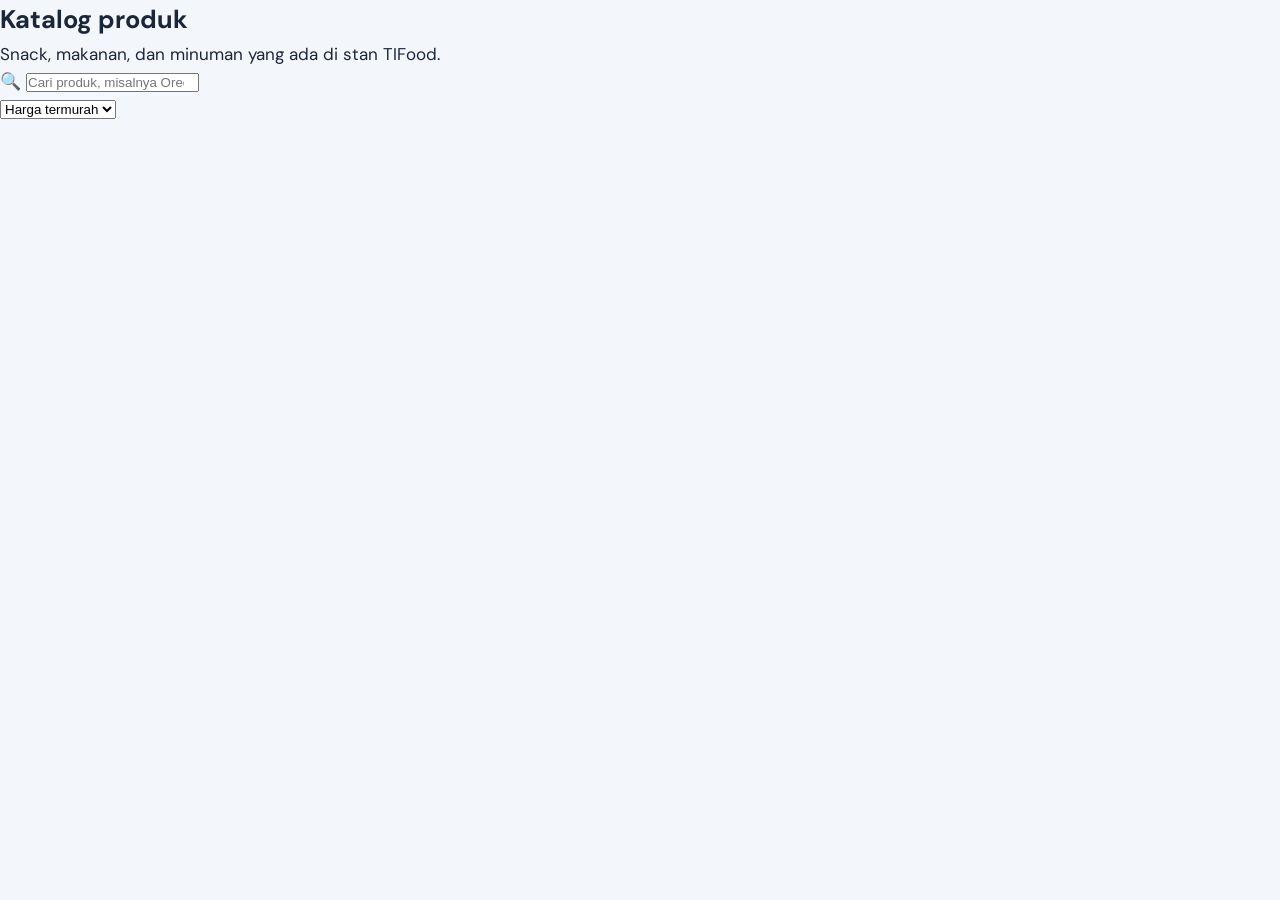
==== catalog.html @ b299a68a "feat: add catalog page structure" ====
<!DOCTYPE html>
<html lang="id">
<head>
  <meta charset="UTF-8">
  <meta name="viewport" content="width=device-width, initial-scale=1">
  <title>Katalog Produk · TIFood</title>
  <!-- Font dari Google Fonts (perlu internet; tanpa internet otomatis pakai font bawaan) -->
  <link href="https://fonts.googleapis.com/css2?family=Baloo+2:wght@600;700;800&family=DM+Sans:wght@400;500;700&display=swap" rel="stylesheet">
  <!-- Semua tampilan (warna, ukuran, tata letak) ada di file ini -->
  <link rel="stylesheet" href="css/style.css">
</head>
<body>

  <!-- Menu atas (diisi otomatis oleh kerangka.js, sama di semua halaman) -->
  <header class="menu-atas" id="menu-atas"></header>

  <main>
    <section class="kepala-halaman">
      <div class="wadah">
        <h1>Katalog produk</h1>
        <p>Snack, makanan, dan minuman yang ada di stan TIFood.</p>
        <label class="kolom-cari">🔍 <input id="cari" type="search" placeholder="Cari produk, misalnya Oreo atau Pop Mie"></label>
      </div>
    </section>

    <div class="wadah">
      <!-- Tombol kategori dan pilihan urutan -->
      <div class="penyaring">
        <div class="pilihan" id="pilihan-kategori"></div>
        <div class="urutan">
          <select id="urutan" aria-label="Urutkan produk">
            <option value="murah">Harga termurah</option>
            <option value="mahal">Harga termahal</option>
            <option value="nama">Nama A–Z</option>
          </select>
        </div>
      </div>
      <p class="jumlah-hasil" id="jumlah-hasil"></p>

      <!-- Kartu produk (diisi otomatis dari data.js) -->
      <div class="daftar-kartu" id="daftar-kartu"></div>
    </div>
  </main>

  <!-- Footer (diisi otomatis oleh kerangka.js, sama di semua halaman) -->
  <footer class="kaki" id="kaki"></footer>

  <!-- ===== KODE JAVASCRIPT ===== -->
  <script src="js/data.js"></script>          <!-- 1. data toko, jadwal, dan produk (yang sering diedit) -->
  <script src="js/fungsi-bantu.js"></script>  <!-- 2. fungsi kecil yang dipakai berulang -->
  <script src="js/kerangka.js"></script>      <!-- 3. menu atas dan footer -->
  <script src="js/katalog.js"></script>        <!-- 4. isi halaman Katalog -->
  <script>pasangKerangka("katalog"); tampilkanKatalog();</script>
</body>
</html>
---- css/style.css ----
:root {
  --font-heading: 'Baloo 2', 'Trebuchet MS', system-ui, sans-serif;
  --font-body: 'DM Sans', system-ui, -apple-system, 'Segoe UI', sans-serif;
}

* { 
    box-sizing: 
    border-box; 
    margin: 0; 
    padding: 0; }
html { 
    scroll-behavior: smooth; }
body {
  font-family: var(--font-body);
  font-size: 17px;
  line-height: 1.6;
  color: #1B2638;
  background: #F3F6FB;
  -webkit-font-smoothing: antialiased;
}
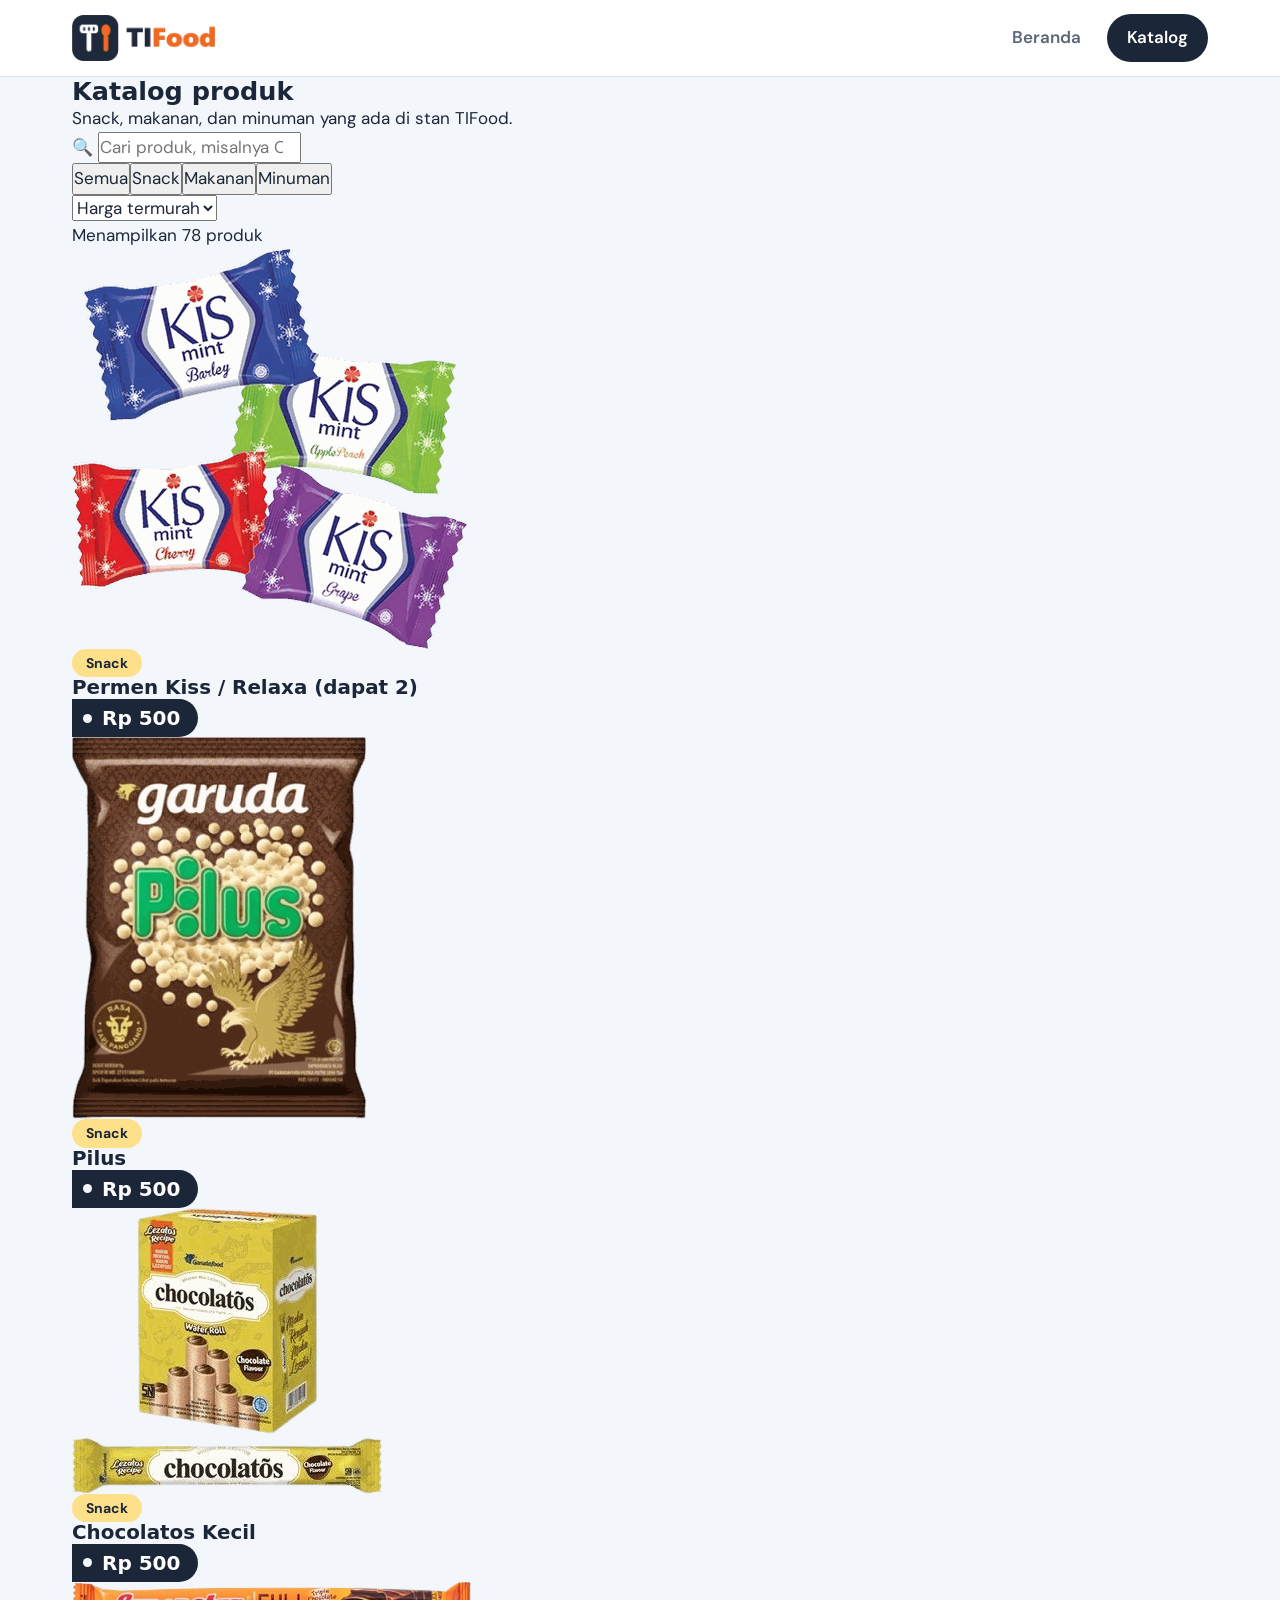
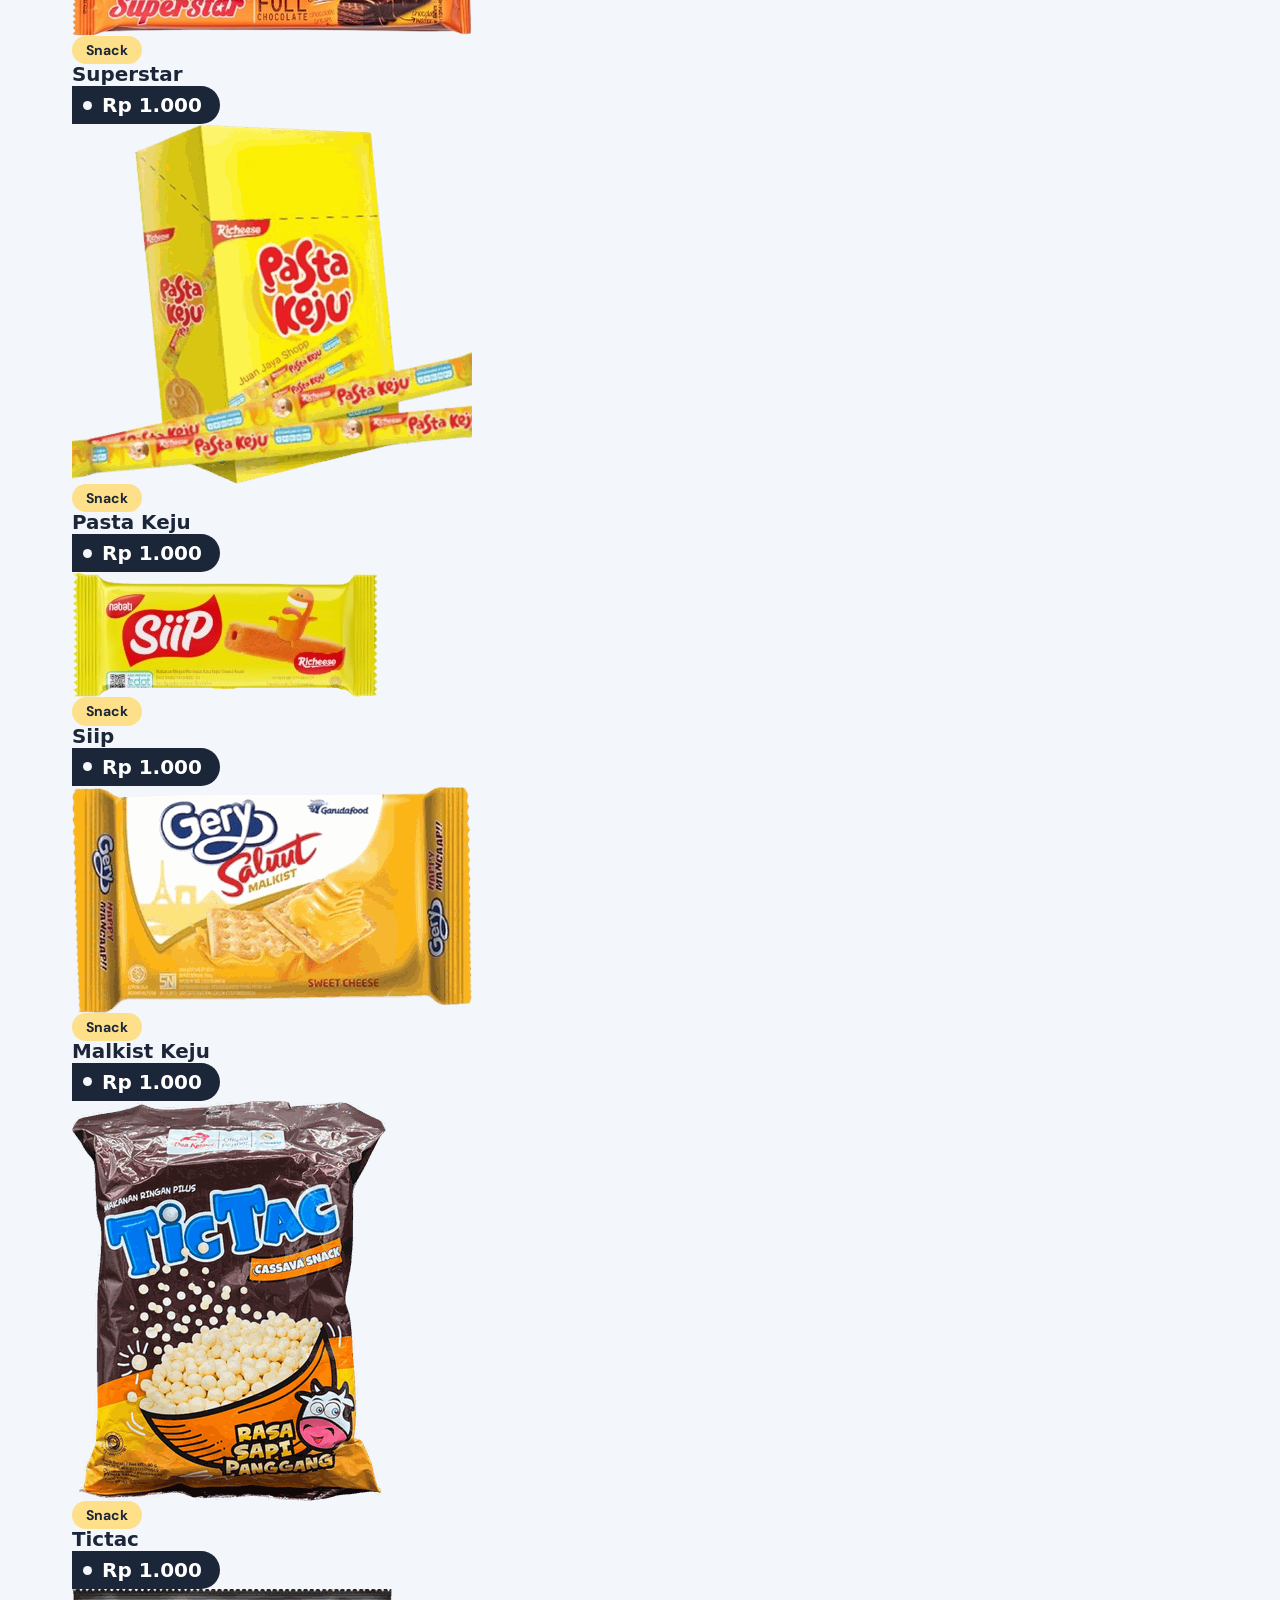
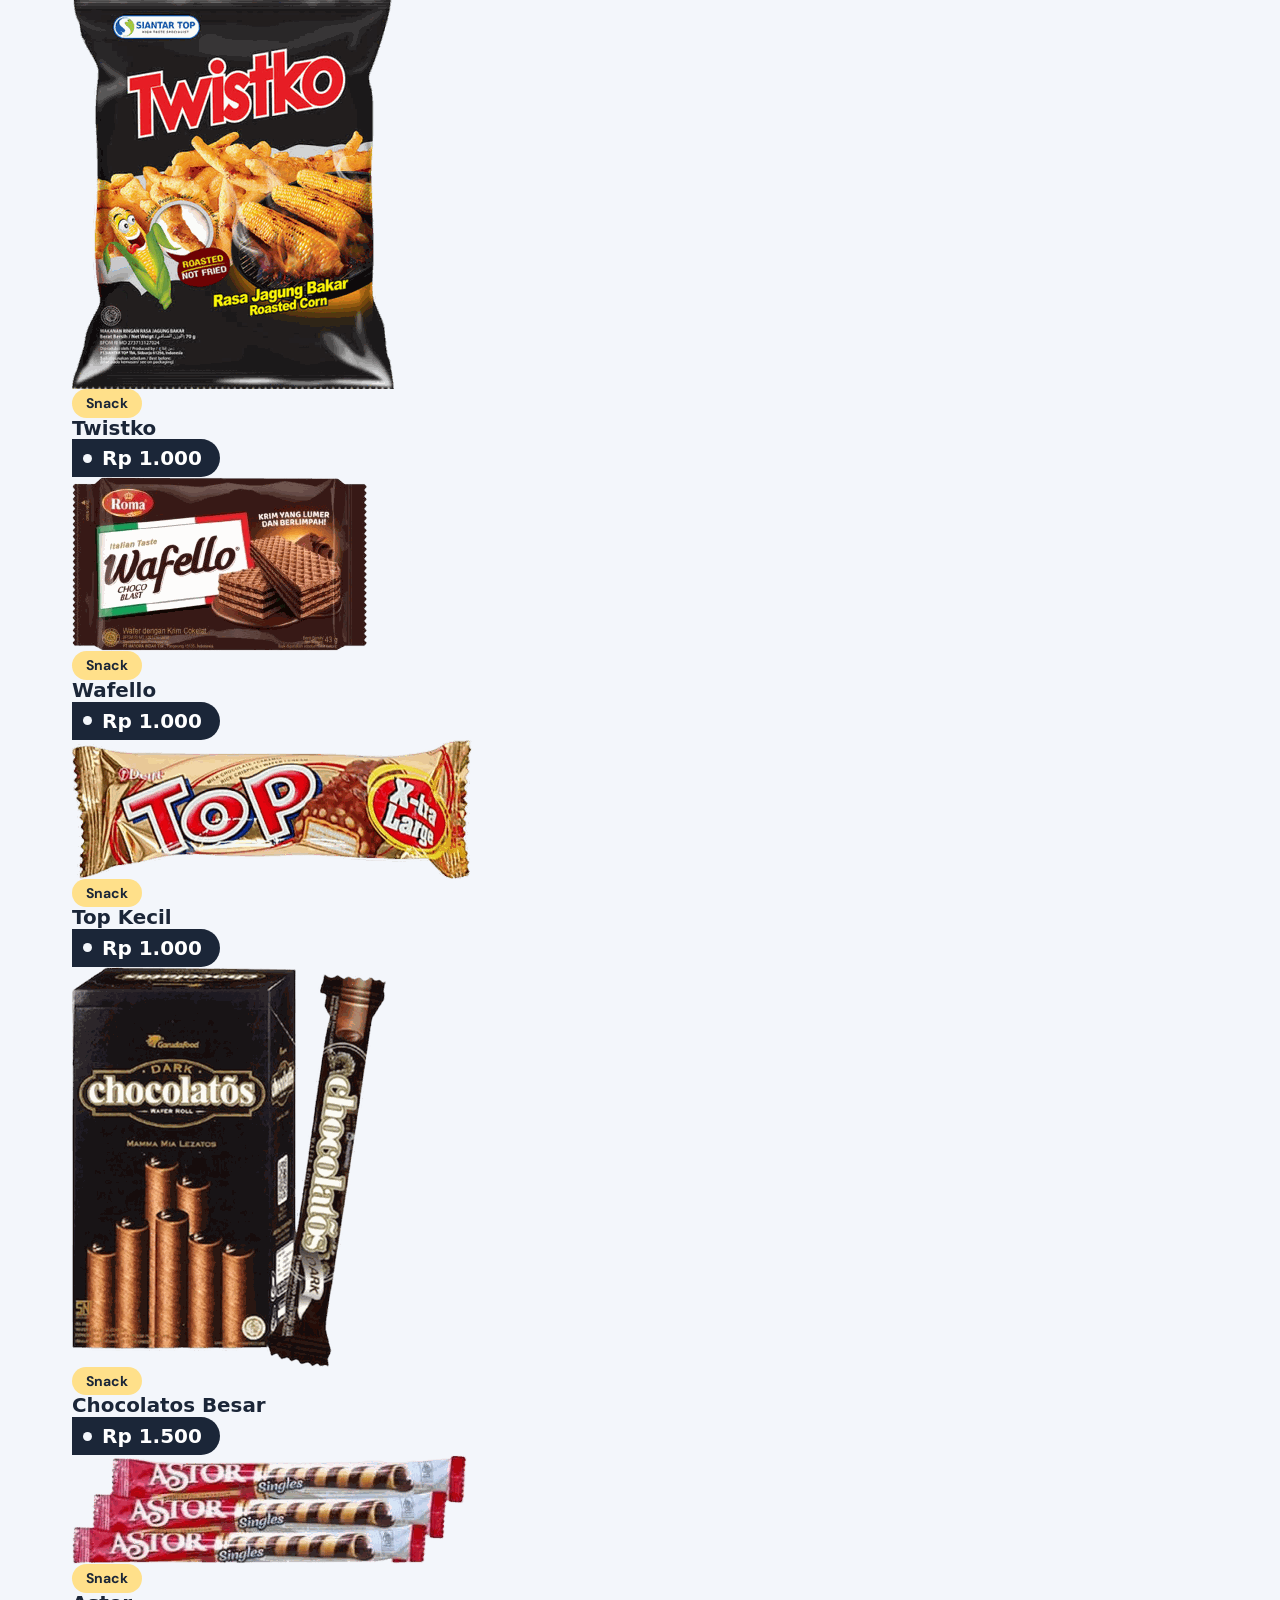
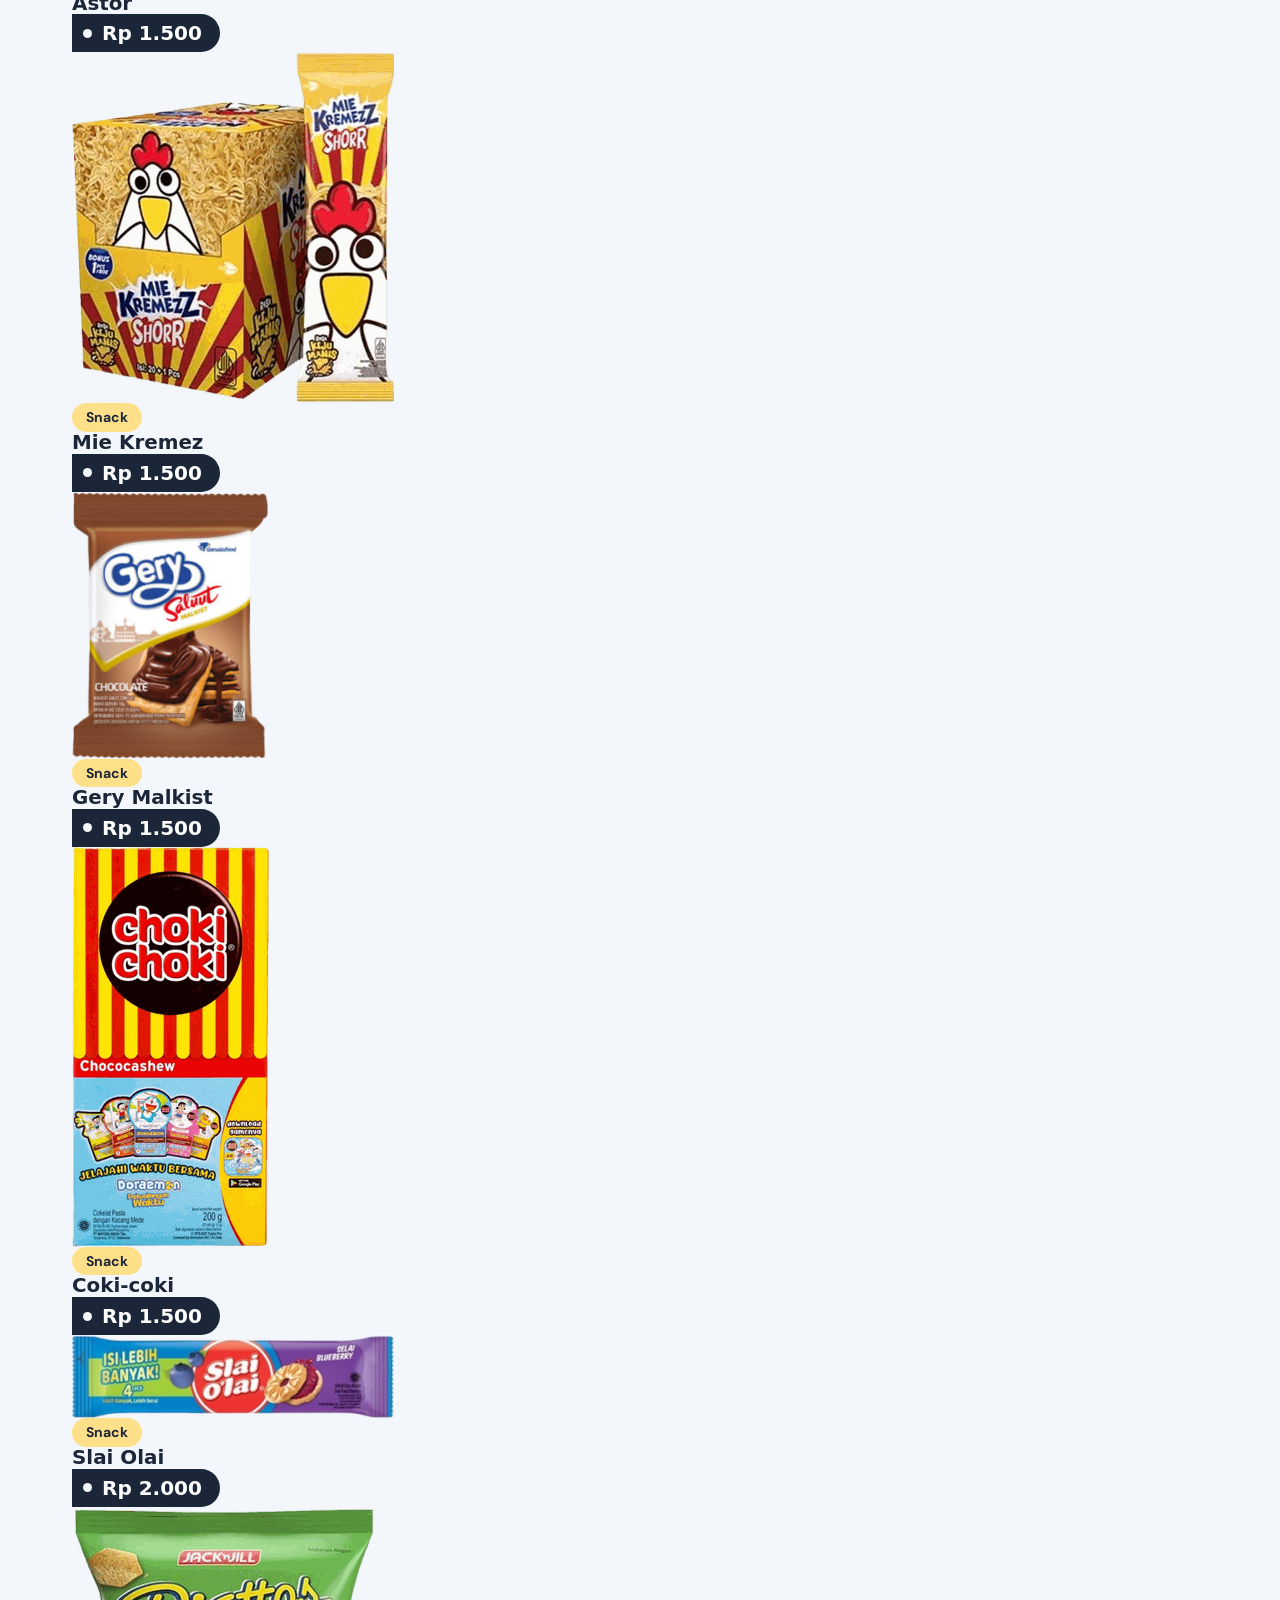
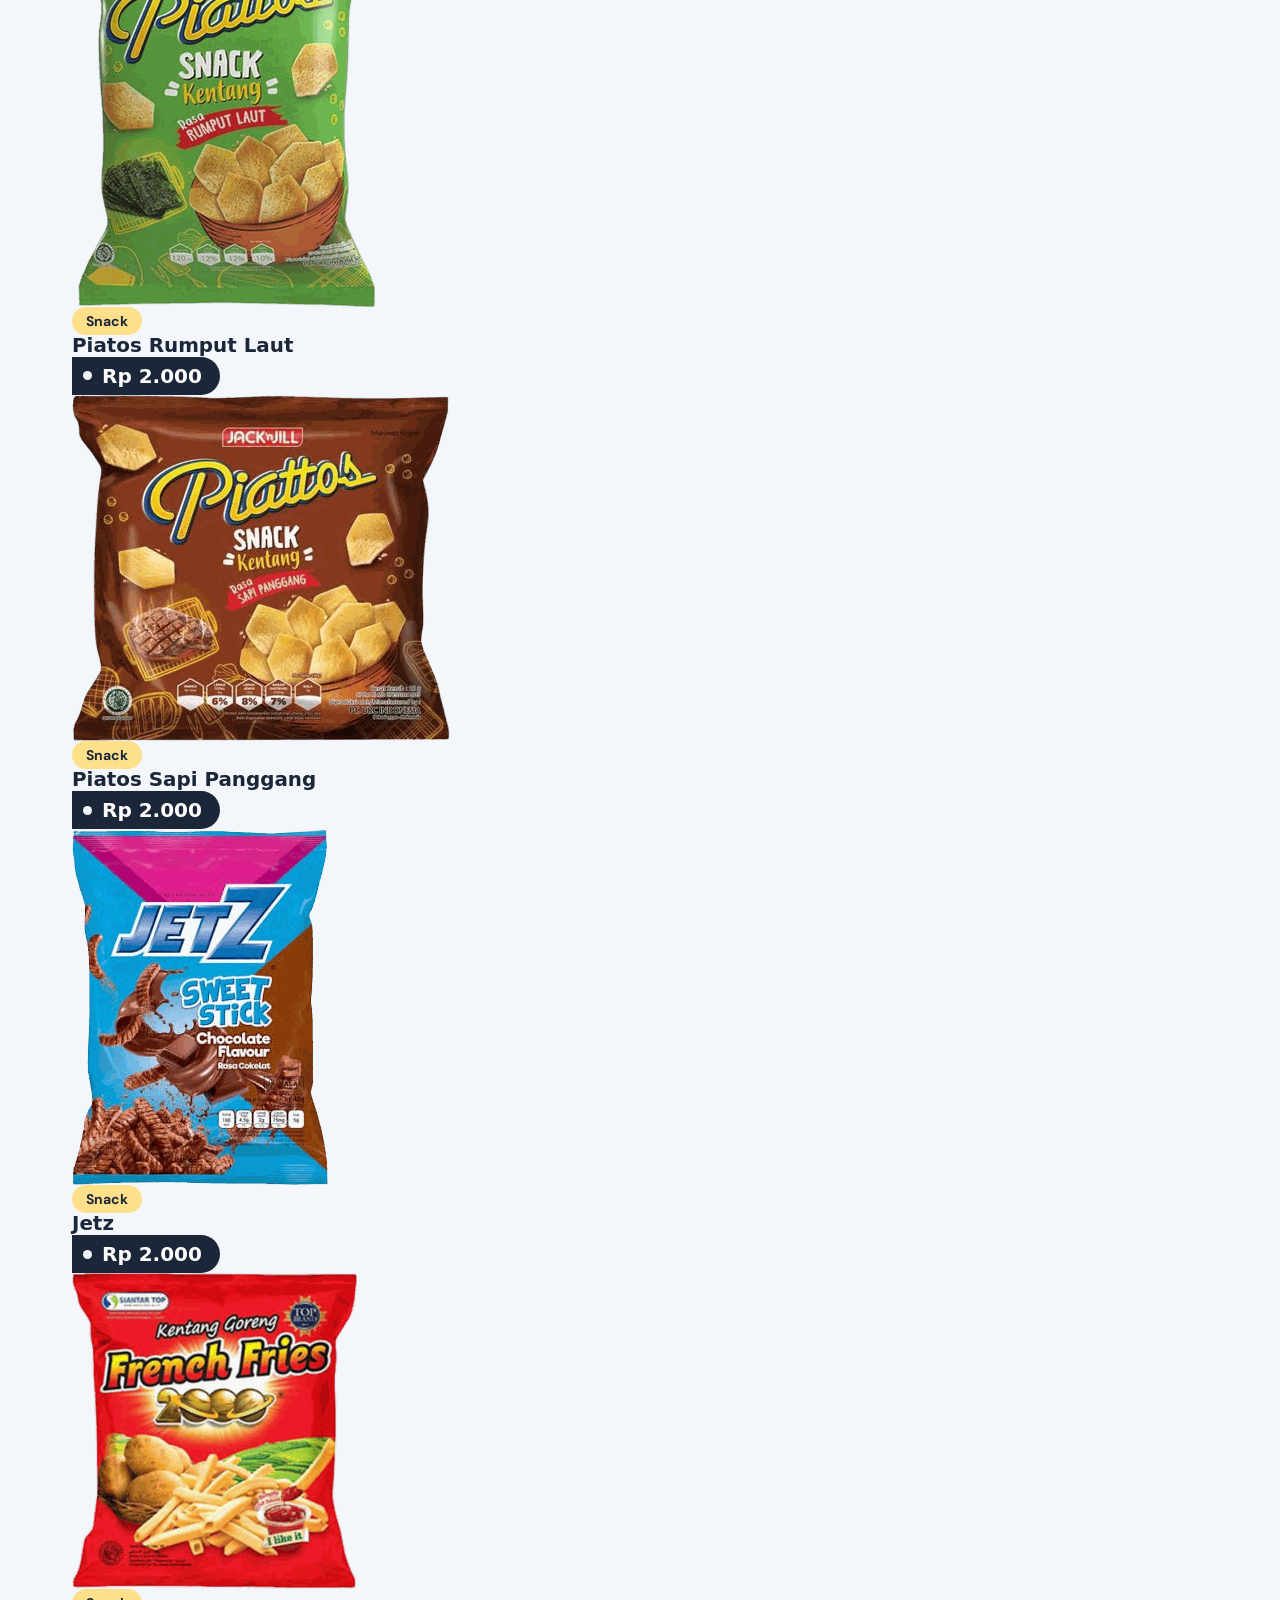
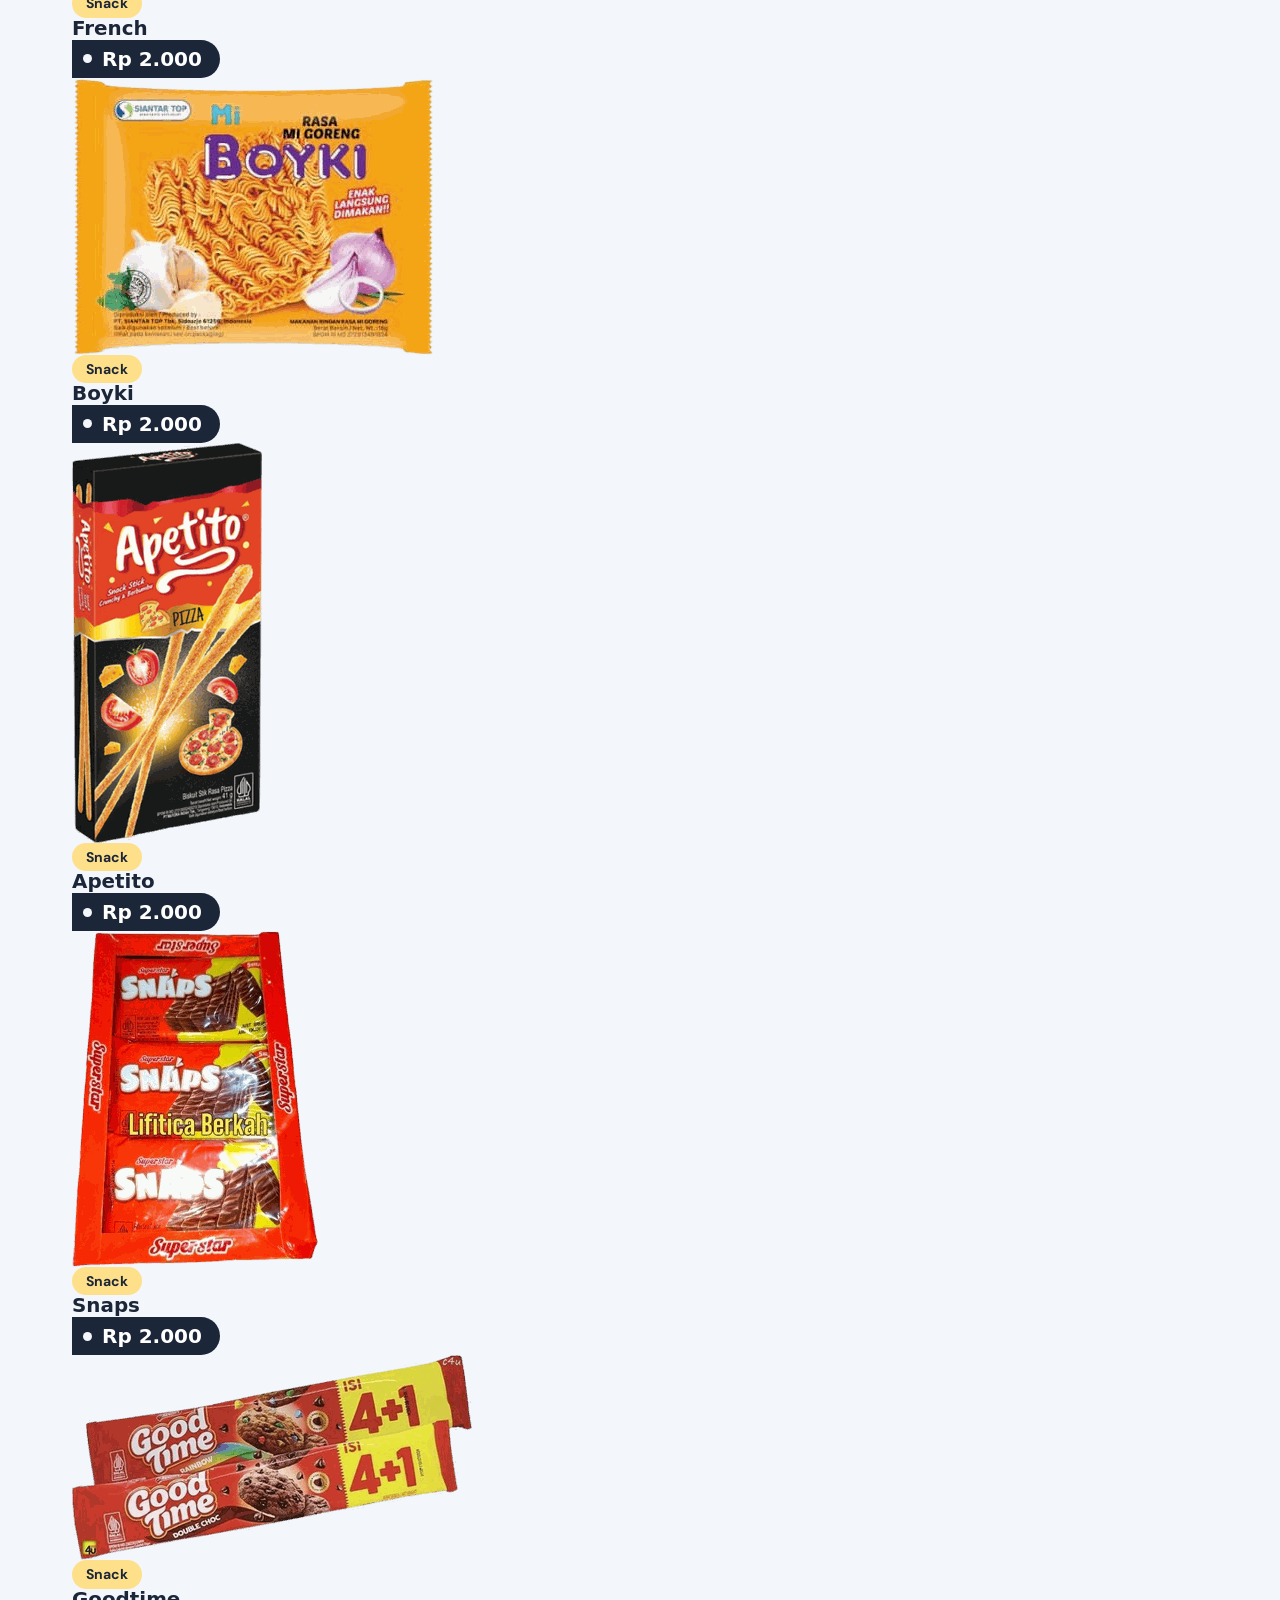
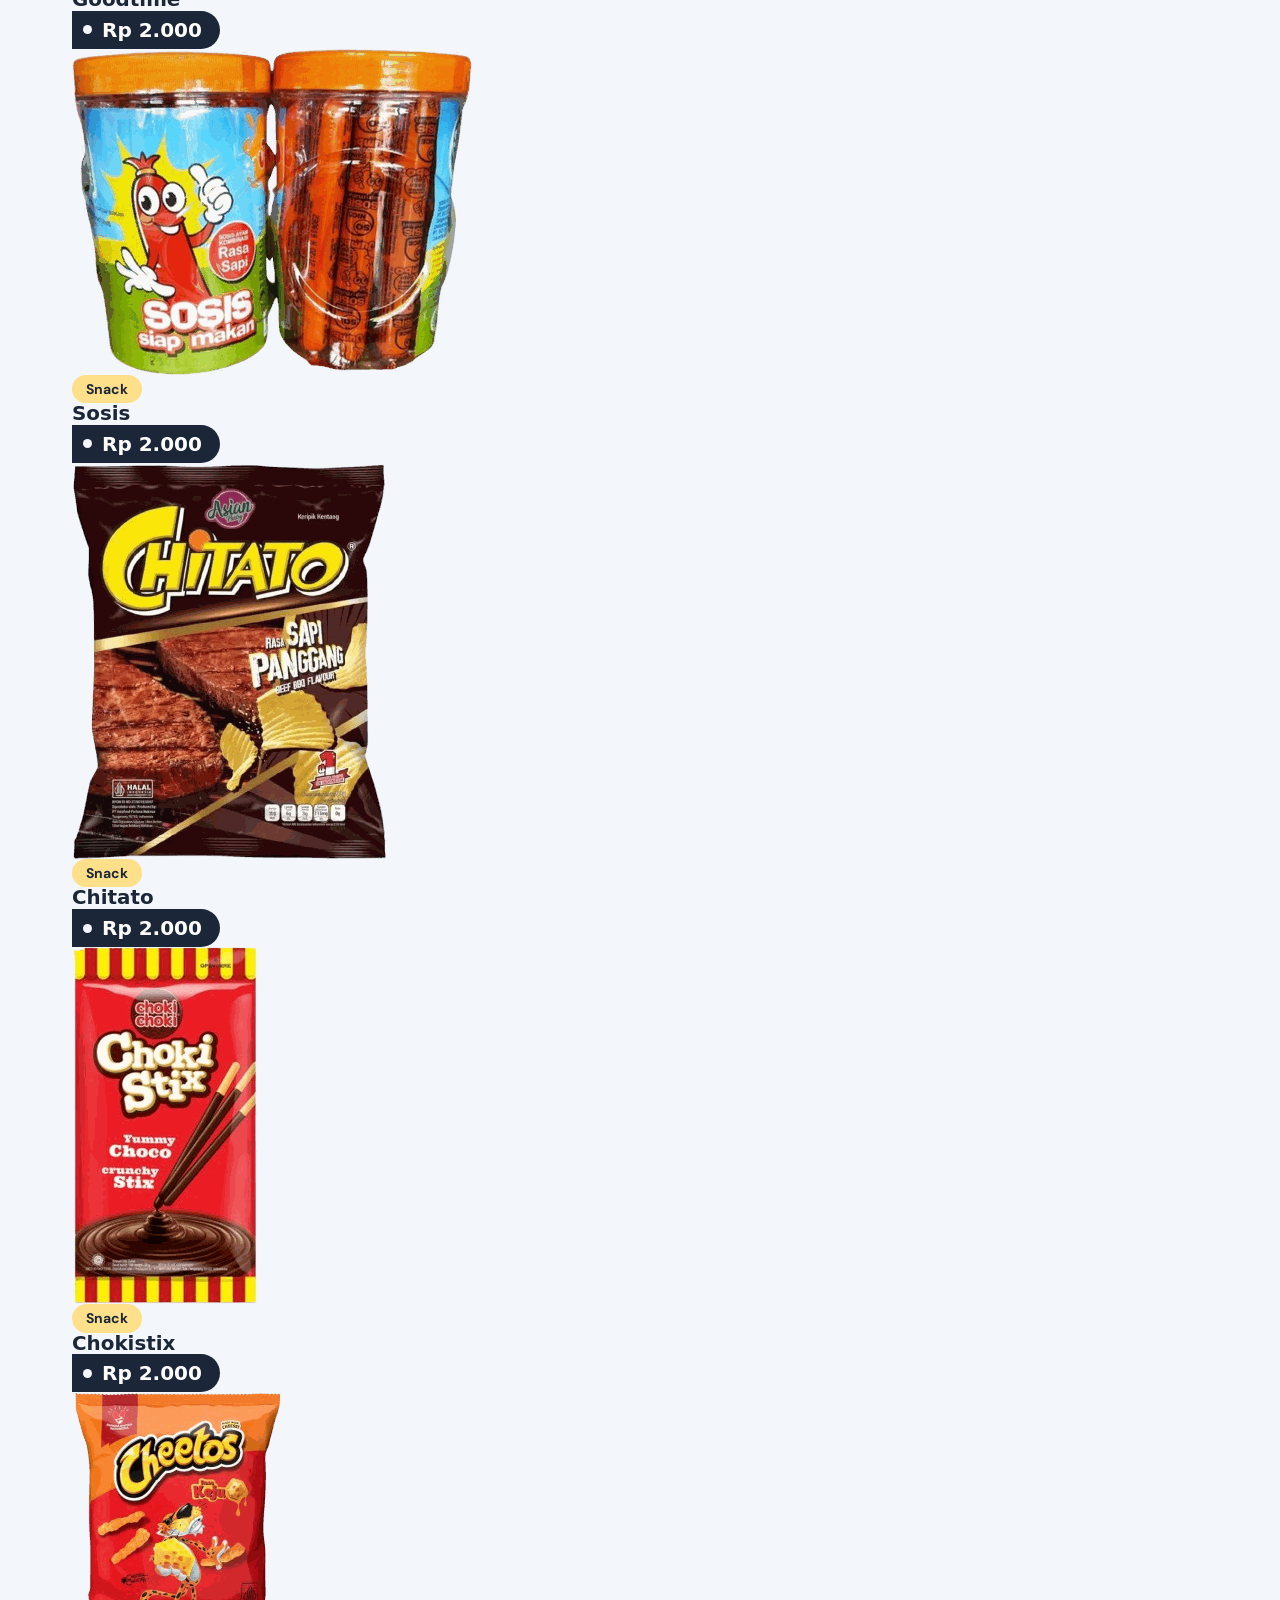
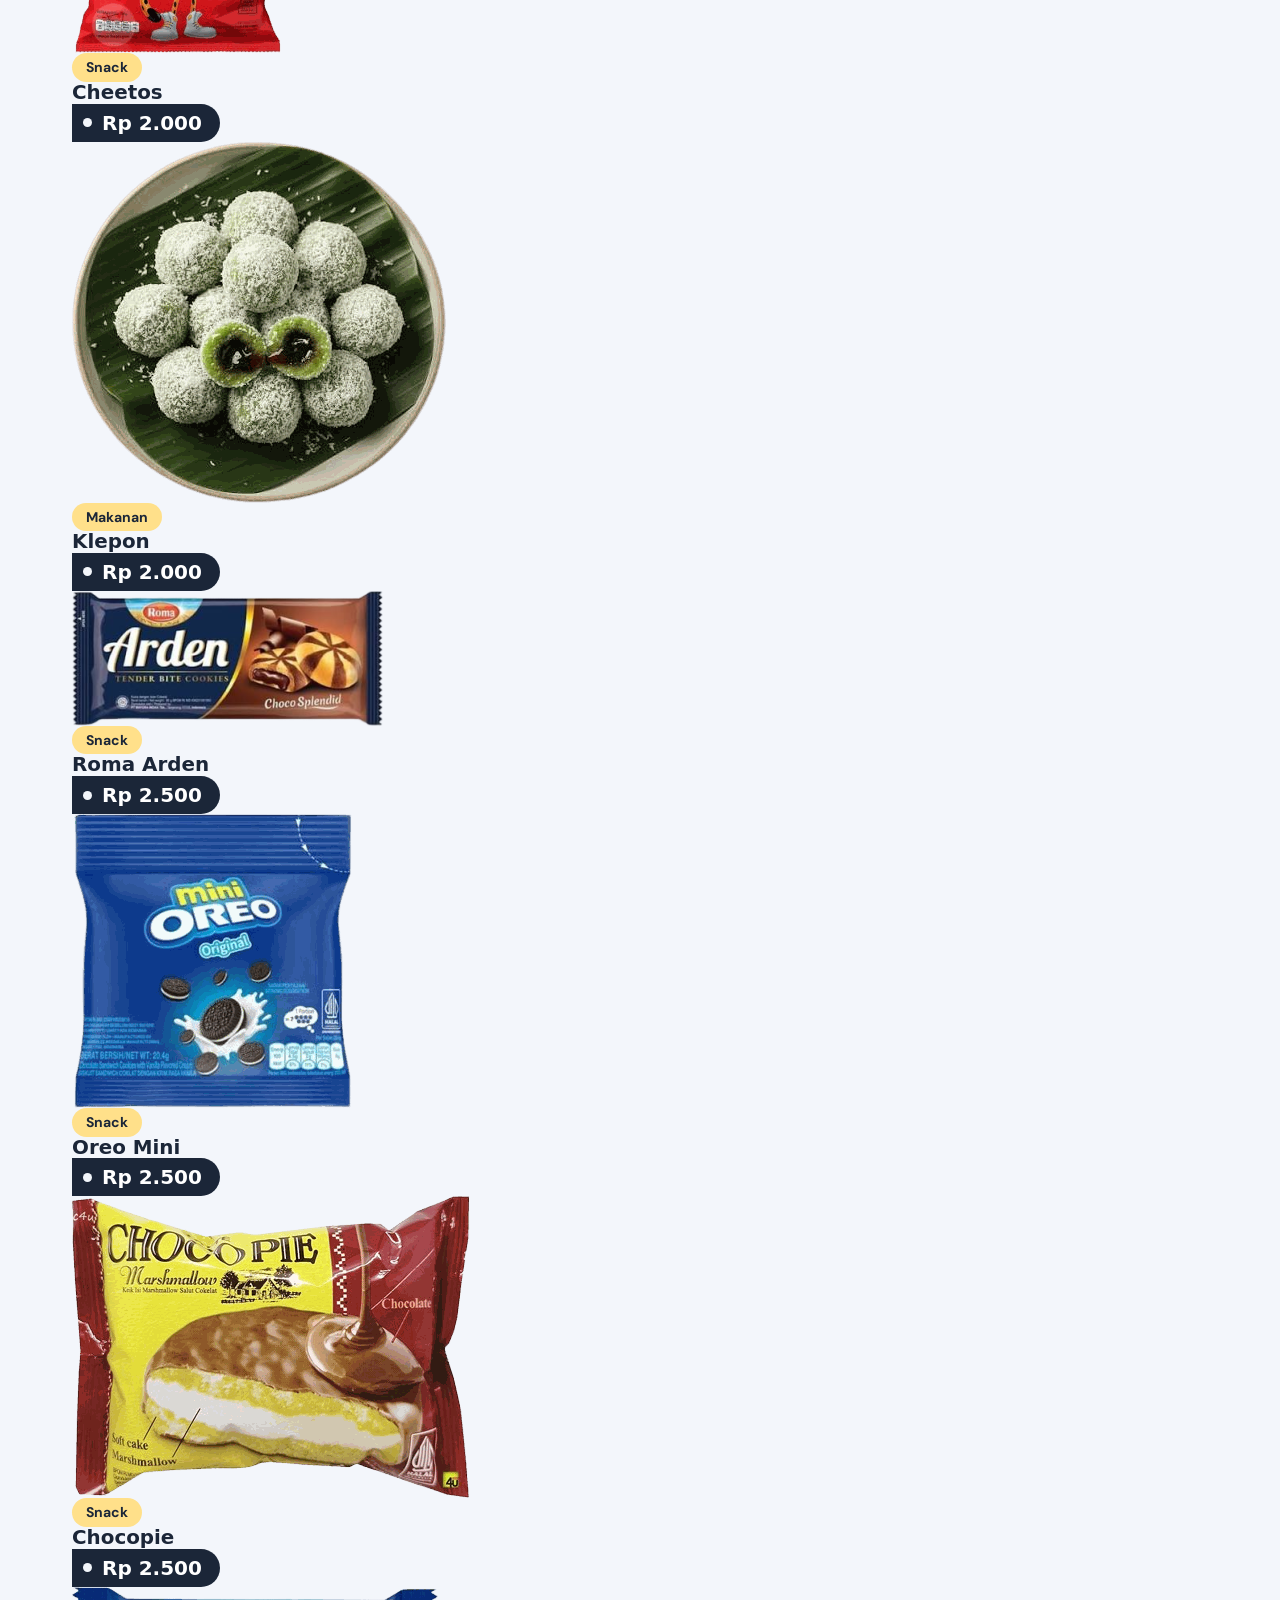
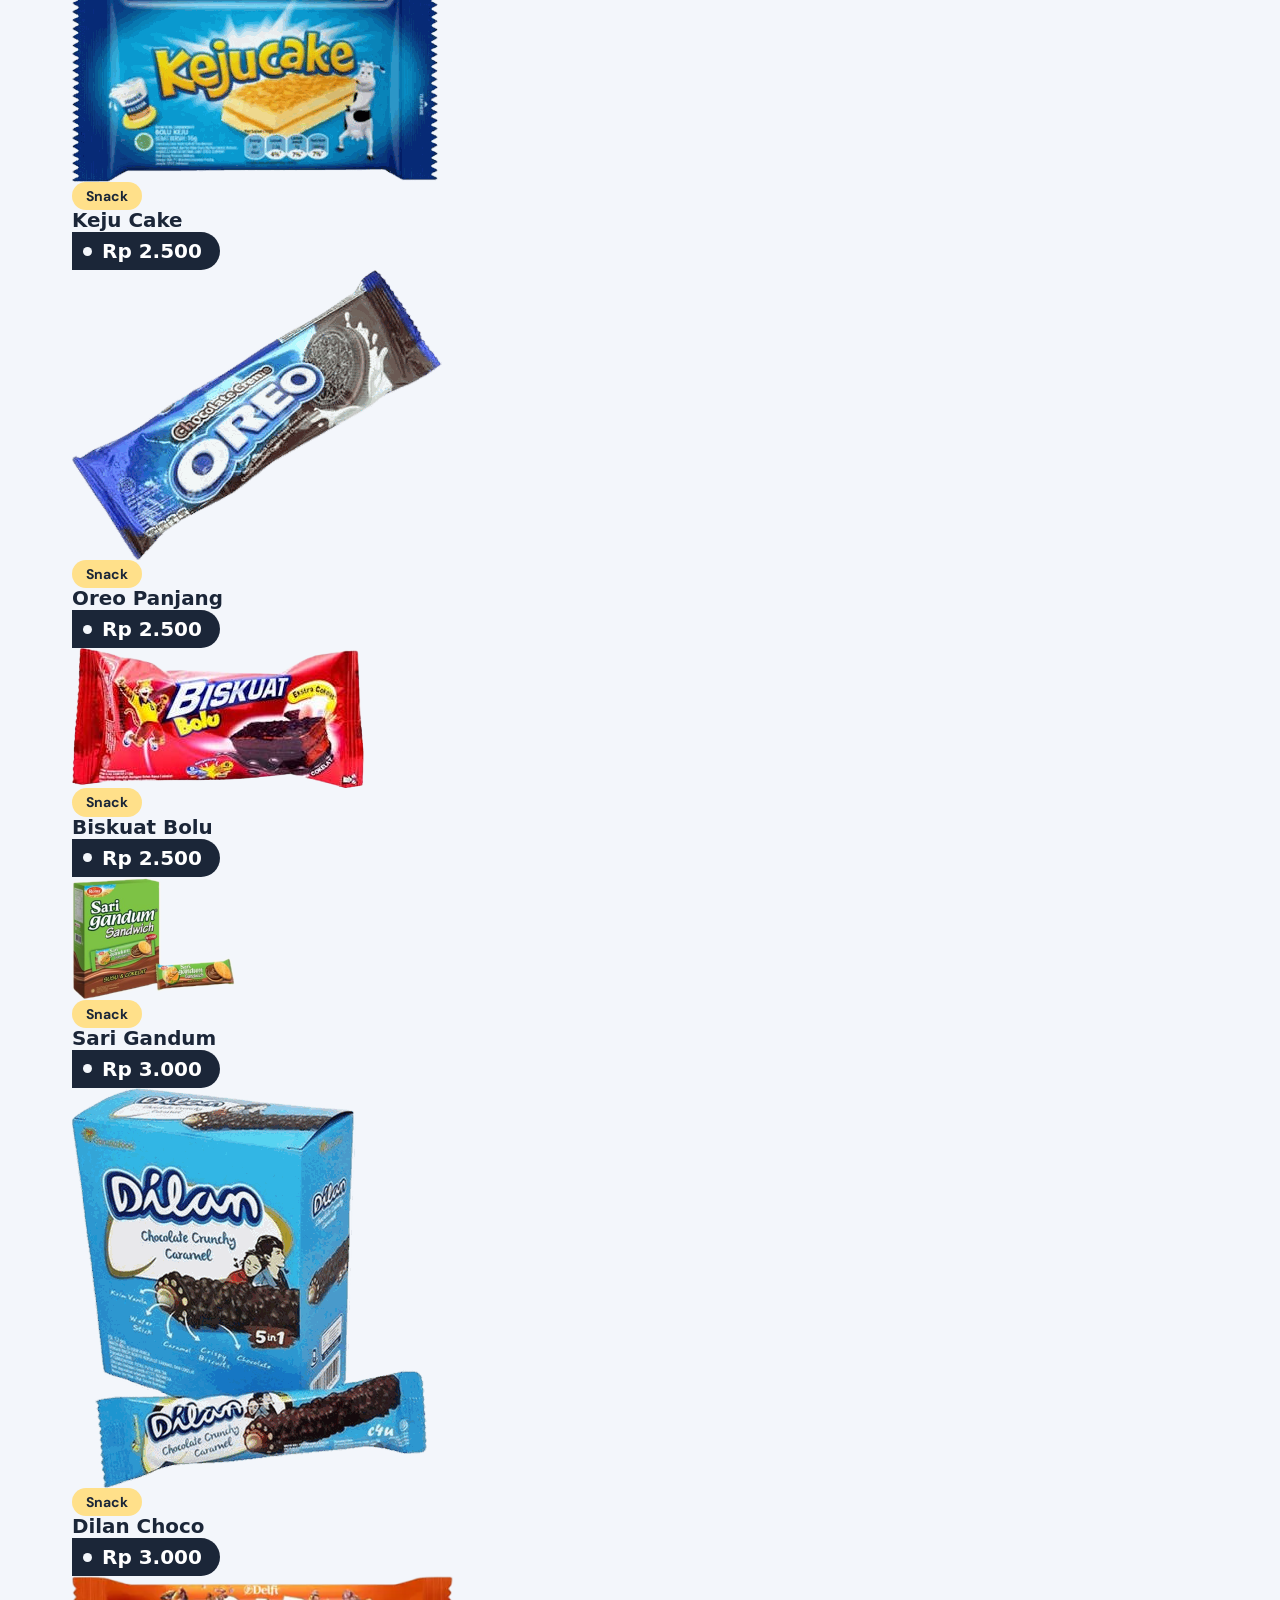
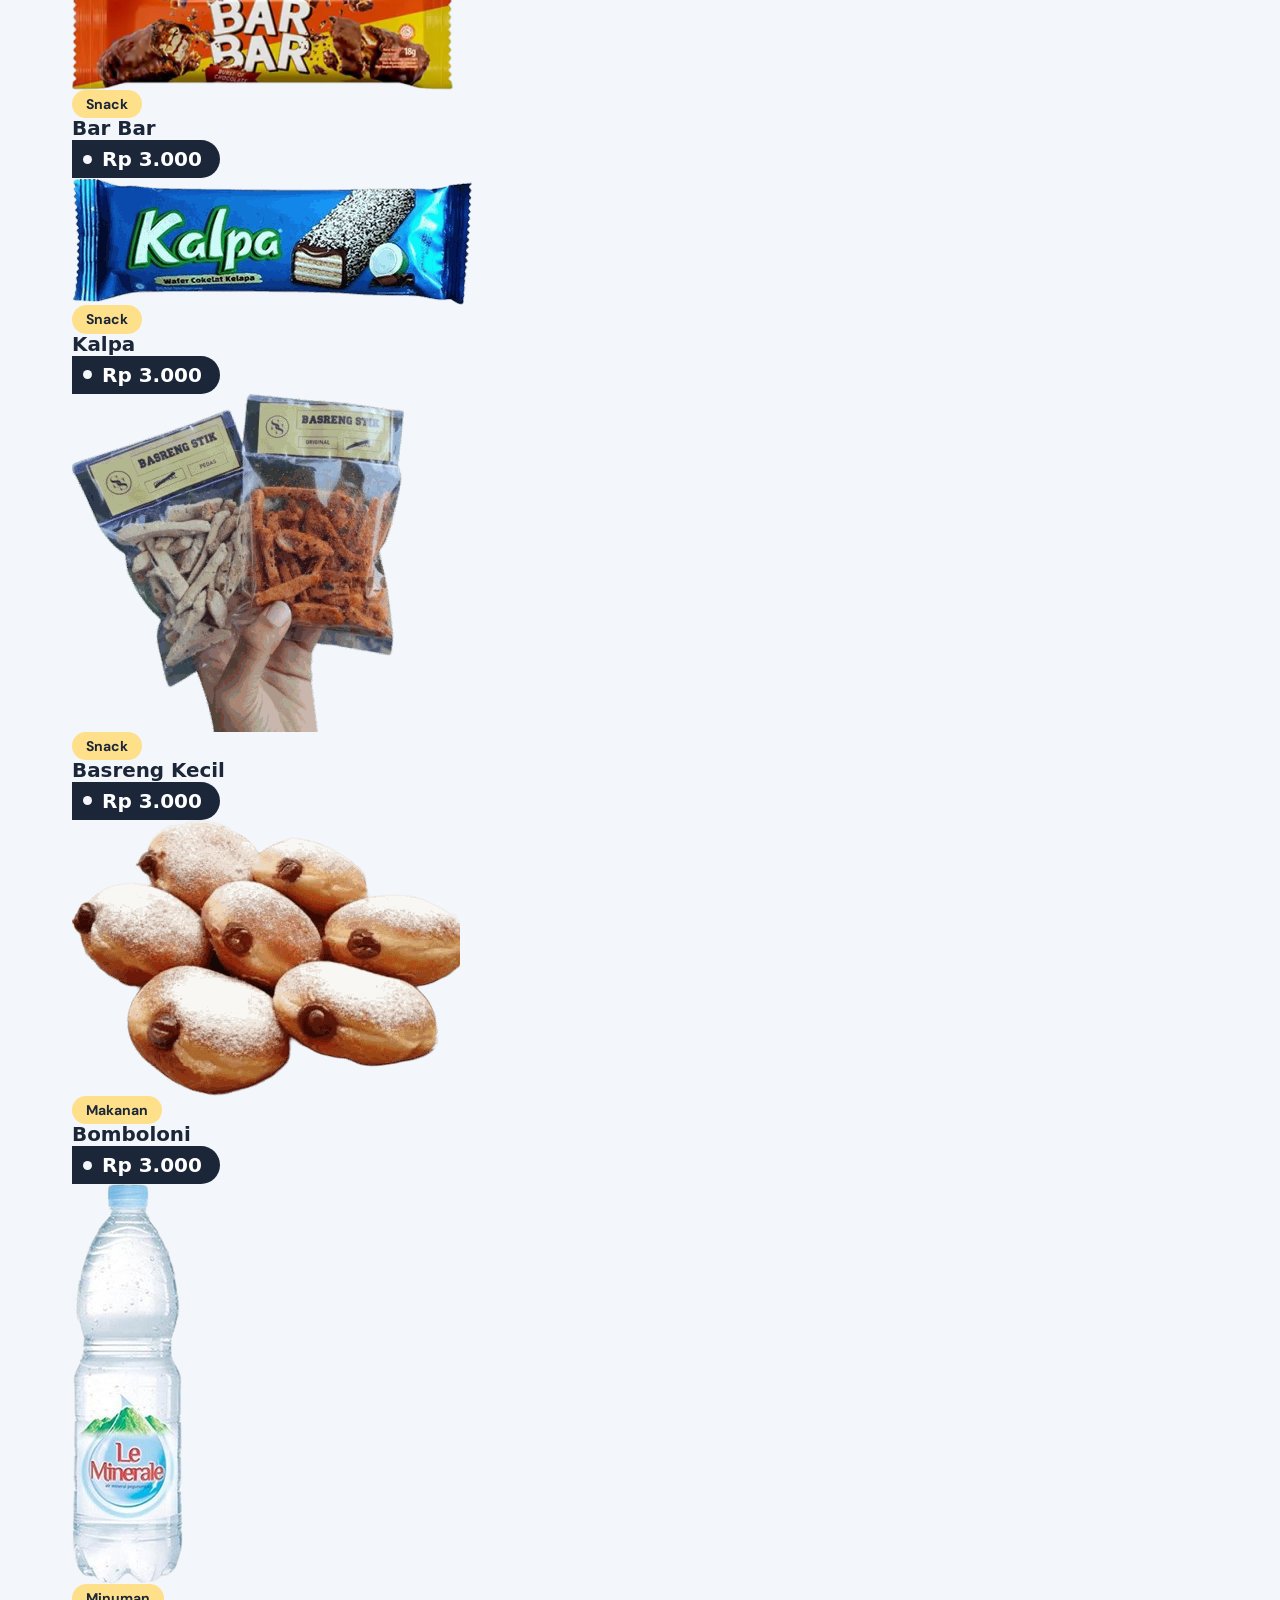
==== commit 30bc3a24: "feat: add layout, page render, and reveal scripts across pages" ====
--- a/catalog.html
+++ b/catalog.html
@@ -1,55 +1,46 @@
 <!DOCTYPE html>
 <html lang="id">
 <head>
-  <meta charset="UTF-8">
-  <meta name="viewport" content="width=device-width, initial-scale=1">
-  <title>Katalog Produk · TIFood</title>
-  <!-- Font dari Google Fonts (perlu internet; tanpa internet otomatis pakai font bawaan) -->
-  <link href="https://fonts.googleapis.com/css2?family=Baloo+2:wght@600;700;800&family=DM+Sans:wght@400;500;700&display=swap" rel="stylesheet">
-  <!-- Semua tampilan (warna, ukuran, tata letak) ada di file ini -->
-  <link rel="stylesheet" href="css/style.css">
+    <meta charset="UTF-8">
+    <meta name="viewport" content="width=device-width, initial-scale=1">
+    <title>Katalog Produk · TIFood</title>
+    <link href="https://fonts.googleapis.com/css2?family=Baloo+2:wght@600;700;800&family=DM+Sans:wght@400;500;700&display=swap" rel="stylesheet">
+    <link rel="stylesheet" href="css/style.css">
 </head>
 <body>
+    <header class="topbar" id="topbar"></header>
 
-  <!-- Menu atas (diisi otomatis oleh kerangka.js, sama di semua halaman) -->
-  <header class="menu-atas" id="menu-atas"></header>
+    <main>
+        <section class="page-head">
+            <div class="container">
+                <h1>Katalog produk</h1>
+                <p>Snack, makanan, dan minuman yang ada di stan TIFood.</p>
+                <label class="search-box">🔍 <input id="search" type="search" placeholder="Cari produk, misalnya Oreo atau Pop Mie"></label>
+            </div>
+        </section>
+        <div class="container">
+            <div class="filters">
+                <div class="options" id="category-buttons"></div>
+                <div class="sort">
+                    <select id="sort" aria-label="Urutkan produk">
+                        <option value="price-asc">Harga termurah</option>
+                        <option value="price-desc">Harga termahal</option>
+                        <option value="name">Nama A–Z</option>
+                    </select>
+                </div>
+            </div>
+            <p class="result-count" id="result-count"></p>
 
-  <main>
-    <section class="kepala-halaman">
-      <div class="wadah">
-        <h1>Katalog produk</h1>
-        <p>Snack, makanan, dan minuman yang ada di stan TIFood.</p>
-        <label class="kolom-cari">🔍 <input id="cari" type="search" placeholder="Cari produk, misalnya Oreo atau Pop Mie"></label>
-      </div>
-    </section>
+            <div class="card-grid" id="card-grid"></div>
+        </div>
+    </main>
 
-    <div class="wadah">
-      <!-- Tombol kategori dan pilihan urutan -->
-      <div class="penyaring">
-        <div class="pilihan" id="pilihan-kategori"></div>
-        <div class="urutan">
-          <select id="urutan" aria-label="Urutkan produk">
-            <option value="murah">Harga termurah</option>
-            <option value="mahal">Harga termahal</option>
-            <option value="nama">Nama A–Z</option>
-          </select>
-        </div>
-      </div>
-      <p class="jumlah-hasil" id="jumlah-hasil"></p>
+    <footer class="footer" id="footer"></footer>
 
-      <!-- Kartu produk (diisi otomatis dari data.js) -->
-      <div class="daftar-kartu" id="daftar-kartu"></div>
-    </div>
-  </main>
-
-  <!-- Footer (diisi otomatis oleh kerangka.js, sama di semua halaman) -->
-  <footer class="kaki" id="kaki"></footer>
-
-  <!-- ===== KODE JAVASCRIPT ===== -->
-  <script src="js/data.js"></script>          <!-- 1. data toko, jadwal, dan produk (yang sering diedit) -->
-  <script src="js/fungsi-bantu.js"></script>  <!-- 2. fungsi kecil yang dipakai berulang -->
-  <script src="js/kerangka.js"></script>      <!-- 3. menu atas dan footer -->
-  <script src="js/katalog.js"></script>        <!-- 4. isi halaman Katalog -->
-  <script>pasangKerangka("katalog"); tampilkanKatalog();</script>
+    <script src="js/data.js"></script>
+    <script src="js/helpers.js"></script>
+    <script src="js/layout.js"></script>
+    <script src="js/catalog.js"></script>
+    <script>renderLayout("catalog"); renderCatalog(); setupReveal(".card");</script>
 </body>
-</html>
+</html>
--- a/css/style.css
+++ b/css/style.css
@@ -11,10 +11,166 @@
 html { 
     scroll-behavior: smooth; }
 body {
-  font-family: var(--font-body);
-  font-size: 17px;
-  line-height: 1.6;
-  color: #1B2638;
-  background: #F3F6FB;
-  -webkit-font-smoothing: antialiased;
+    font-family: var(--font-body);
+    font-size: 17px;
+    line-height: 1.6;
+    color: #1B2638;
+    background: #F3F6FB;
+    -webkit-font-smoothing: antialiased;
+}
+a { 
+    color: inherit; 
+    text-decoration: none; 
+}
+img { 
+    max-width: 100%; 
+    display: block; 
+}
+button, input, select { 
+    font: inherit; 
+    color: inherit; 
+}
+h1, h2, h3, h4 { 
+    font-family: var(--font-heading); 
+    line-height: 1.1; 
+    font-weight: 800; 
+}
+:focus-visible { 
+    outline: 3px solid #F26B1D; 
+    outline-offset: 3px; 
+}
+.container { 
+    max-width: 1200px; 
+    margin: 0 auto; 
+    padding: 0 32px; 
+}
+.muted { 
+    color: #5B6577; 
+}
+
+/* ---------- Tombol ---------- */
+.btn {
+    display: inline-flex; 
+    align-items: center; 
+    justify-content: center; 
+    gap: 8px;
+    height: 52px; 
+    padding: 0 28px; 
+    border-radius: 999px; 
+    border: 2px solid #F26B1D;
+    background: #F26B1D; 
+    color: #fff; 
+    font-weight: 700; 
+    font-size: 17px; 
+    cursor: pointer;
+    transition: background .15s, 
+    transform .15s;
+}
+.btn:hover { 
+    background: #D4540C; 
+    border-color: #D4540C; 
+    transform: translateY(-2px); 
+}
+.btn.outline { 
+    background: transparent; 
+    color: #fff; 
+    border-color: rgba(255,255,255,.5); 
+}
+.btn.outline:hover { 
+    background: rgba(255,255,255,.12); 
+    border-color: #fff; 
+}
+.btn.green { 
+    background: #14A36B; 
+    border-color: #14A36B; 
+}
+.btn.green:hover { 
+    background: #0E8556; 
+    border-color: #0E8556; 
+}
+.btn.small { 
+    height: 42px; 
+    padding: 0 20px; 
+    font-size: 15px; 
+}
+
+/* ---------- Menu atas ---------- */
+.topbar { 
+    background: #FFFFFF; 
+    position: sticky; 
+    top: 0; 
+    z-index: 20; 
+    border-bottom: 1px solid #DCE3EE; 
+}
+.topbar .container { 
+    display: flex; 
+    align-items: center; 
+    justify-content: space-between; 
+    height: 76px; 
+    gap: 16px; 
+}
+.logo { 
+    height: 46px; 
+    width: auto; 
+}
+.topbar nav { 
+    display: flex; 
+    align-items: center; 
+    gap: 6px; 
+}
+.topbar nav a { 
+    padding: 10px 20px; 
+    border-radius: 999px; 
+    font-weight: 600; 
+    color: #5B6577; 
+}
+.topbar nav a:hover { 
+    color: #1B2638; 
+}
+.topbar nav a.active { 
+    background: #1B2638; 
+    color: #fff; 
+}
+
+/* ---------- Label harga ---------- */
+.price-tag {
+    position: relative; 
+    display: inline-block;
+    background: #1B2638; 
+    color: #fff;
+    font-family: var(--font-heading); 
+    font-weight: 800; font-size: 20px; 
+    line-height: 1;
+    padding: 9px 18px 9px 30px; 
+    border-radius: 8px 999px 999px 8px;
+}
+.price-tag::before {
+    content: ""; 
+    position: absolute; 
+    left: 11px; 
+    top: 50%; 
+    width: 9px; 
+    height: 9px;
+    margin-top: -4.5px; 
+    border-radius: 50%; 
+    background: #F3F6FB;
+}
+.price-tag.large { 
+    font-size: 32px; 
+    padding: 14px 28px 14px 46px; 
+}
+.price-tag.large::before { 
+    left: 18px; 
+    width: 14px; 
+    height: 14px; 
+    margin-top: -7px; 
+}
+.badge {
+    display: inline-block; 
+    background: #FFE08A; 
+    color: #1B2638;
+    font-size: 14px; 
+    font-weight: 700; 
+    padding: 3px 14px; 
+    border-radius: 999px;
 }
